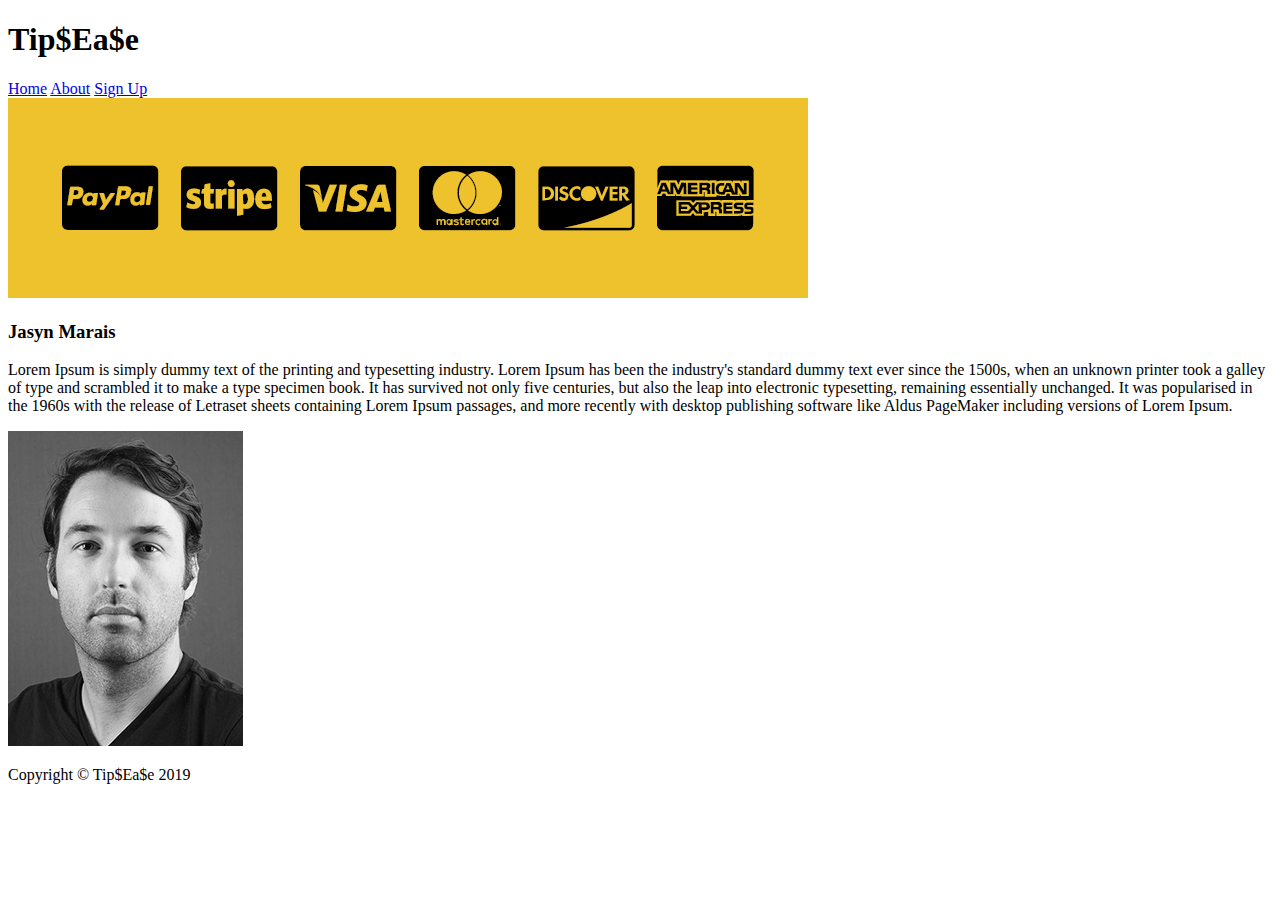
==== about.html @ 9f8a9b69 "added all files" ====
<!doctype html>

<html lang="en">
<head>
  <meta charset="utf-8">

  <title>Tip$Ea$e</title>
  <meta name="viewport" content="width=device-width, initial-scale=1">

  <link href="https://fonts.googleapis.com/css?family=Russo+One|Ubuntu" rel="stylesheet">
  <link rel="stylesheet" href="https://use.fontawesome.com/releases/v5.7.1/css/all.css" integrity="sha384-fnmOCqbTlWIlj8LyTjo7mOUStjsKC4pOpQbqyi7RrhN7udi9RwhKkMHpvLbHG9Sr" crossorigin="anonymous">
  <link href="css/index.css" rel="stylesheet">

  <!--[if lt IE 9]>
    <script src="https://cdnjs.cloudflare.com/ajax/libs/html5shiv/3.7.3/html5shiv.js"></script>
  <![endif]-->
</head>

<body>

 <header class="container top">
  <h1 class="slide-in">Tip$Ea$e</h1>

  <nav id="links">
    <a href="index.html">Home</a>
    <a href="about.html">About</a>
    <a href="#">Sign Up</a>
  </nav>

</header>

  <div class="container home">

    <header class="intro">

       <img src="img/payments-options.png" class= "planet" alt="Payment Options">
    
    <section class="walk">
      <div class="walk-text">
        <h3>Jasyn Marais</h3>

        <p>Lorem Ipsum is simply dummy text of the printing and typesetting industry. Lorem Ipsum has been the industry's standard dummy text ever since the 1500s, when an unknown printer took a galley of type and scrambled it to make a type specimen book. It has survived not only five centuries, but also the leap into electronic typesetting, remaining essentially unchanged. It was popularised in the 1960s with the release of Letraset sheets containing Lorem Ipsum passages, and more recently with desktop publishing software like Aldus PageMaker including versions of Lorem Ipsum.</p>
      
        
      </div>
      
      <div class="walk-img">
          <img src="img/jasyn-marais.png" alt="Jasyn Marais">
      </div>

    </section>

    <footer>
      <p>Copyright © Tip$Ea$e 2019</p>
    </footer>

  </div>
</body>
</html>
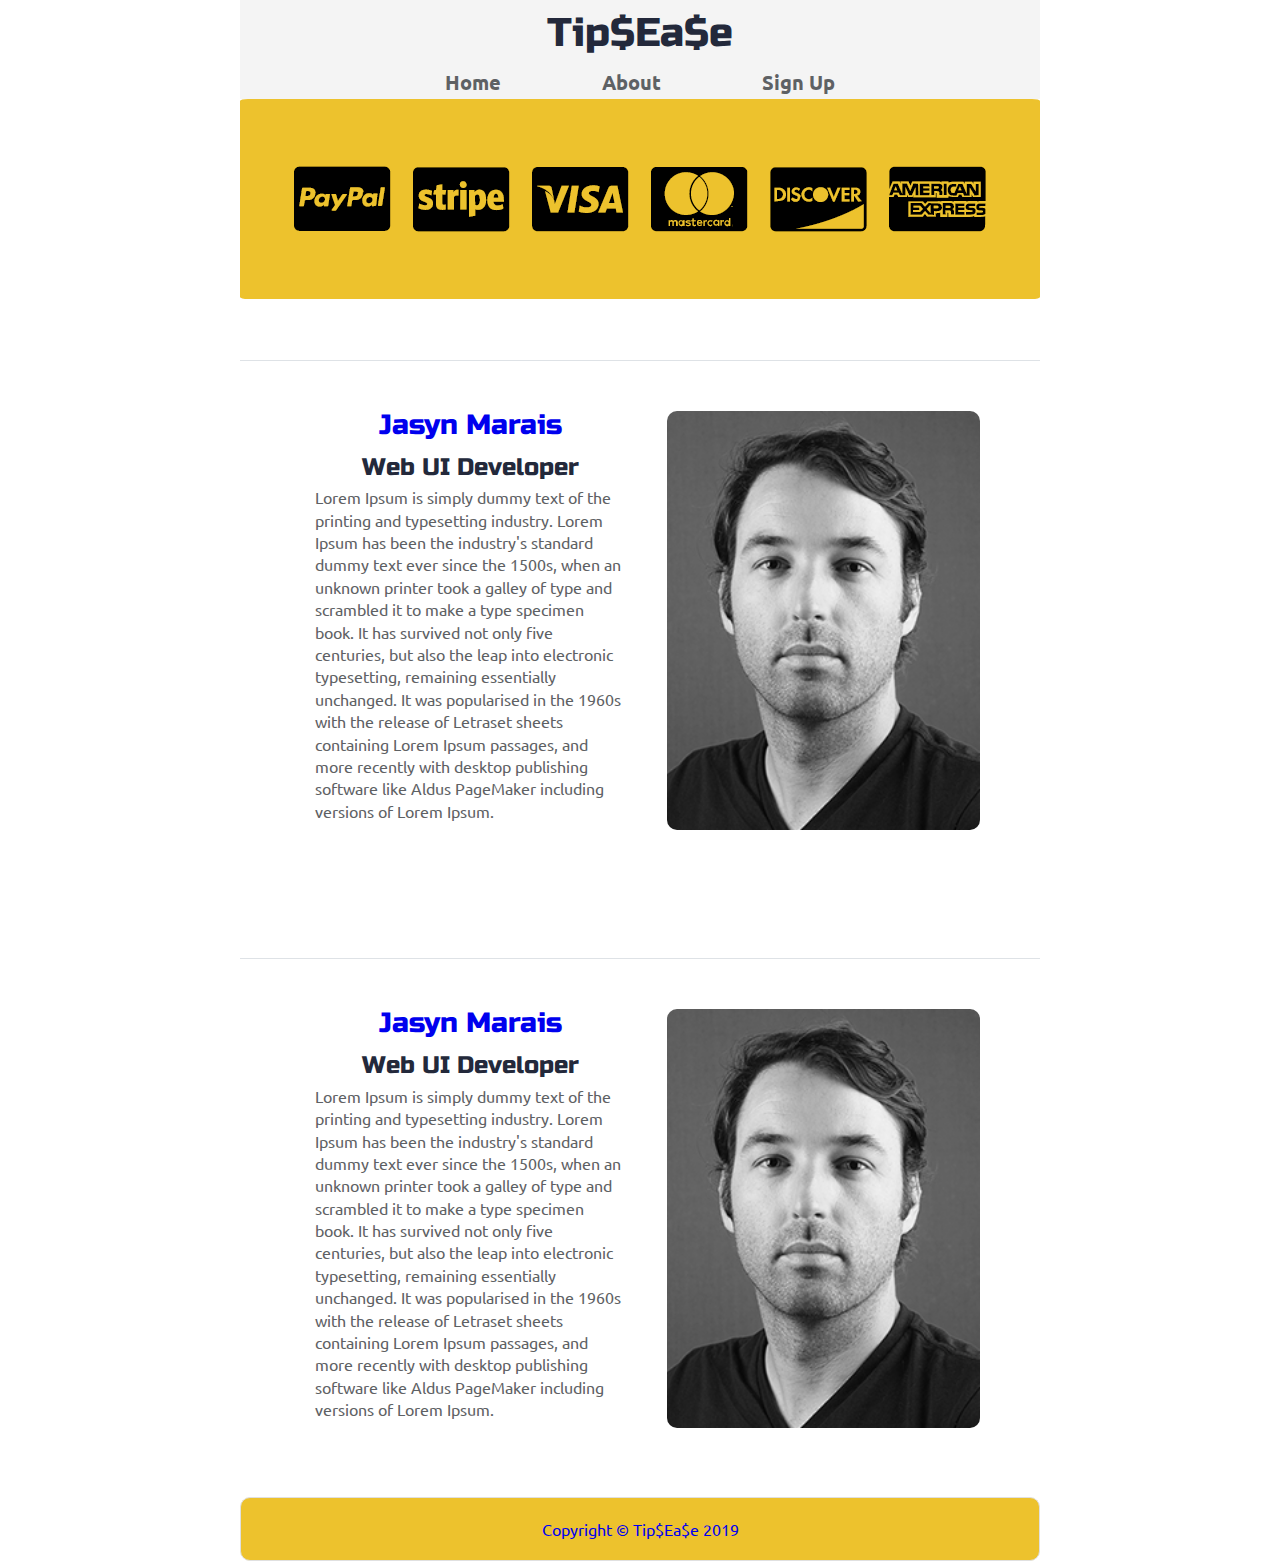
==== commit 3fe0939d: "more styling" ====
--- a/about.html
+++ b/about.html
@@ -37,7 +37,26 @@
     
     <section class="walk">
       <div class="walk-text">
-        <h3>Jasyn Marais</h3>
+        <h3><a href="https://github.com/jasynmarais">Jasyn Marais</a></h3>
+
+        <h4>Web UI Developer</h4>
+
+        <p>Lorem Ipsum is simply dummy text of the printing and typesetting industry. Lorem Ipsum has been the industry's standard dummy text ever since the 1500s, when an unknown printer took a galley of type and scrambled it to make a type specimen book. It has survived not only five centuries, but also the leap into electronic typesetting, remaining essentially unchanged. It was popularised in the 1960s with the release of Letraset sheets containing Lorem Ipsum passages, and more recently with desktop publishing software like Aldus PageMaker including versions of Lorem Ipsum.</p>
+      
+        
+      </div>
+      
+      <div class="walk-img">
+          <img src="img/jasyn-marais.png" alt="Jasyn Marais">
+      </div>
+
+    </section>
+
+    <section class="walk">
+      <div class="walk-text">
+        <h3><a href="https://github.com/jasynmarais">Jasyn Marais</a></h3>
+
+        <h4>Web UI Developer</h4>
 
         <p>Lorem Ipsum is simply dummy text of the printing and typesetting industry. Lorem Ipsum has been the industry's standard dummy text ever since the 1500s, when an unknown printer took a galley of type and scrambled it to make a type specimen book. It has survived not only five centuries, but also the leap into electronic typesetting, remaining essentially unchanged. It was popularised in the 1960s with the release of Letraset sheets containing Lorem Ipsum passages, and more recently with desktop publishing software like Aldus PageMaker including versions of Lorem Ipsum.</p>
       
@@ -51,7 +70,7 @@
     </section>
 
     <footer>
-      <p>Copyright © Tip$Ea$e 2019</p>
+      <p><a href="#">Copyright © Tip$Ea$e 2019</a></p>
     </footer>
 
   </div>
--- a/css/index.css
+++ b/css/index.css
@@ -0,0 +1,400 @@
+.bodyStyle {
+  display: flex;
+  justify-content: center;
+  justify-content: space-between;
+}
+.bodystyle2 {
+  font-size: 4rem;
+}
+.h1 {
+  padding-bottom: 5%;
+}
+.nav {
+  font-size: 1.4rem;
+}
+.flexbtn {
+  display: flex;
+  justify-content: center;
+  align-items: center;
+}
+@media (max-width: 500px) {
+  .img-none {
+    display: none;
+  }
+}
+/* http://meyerweb.com/eric/tools/css/reset/ 
+   v2.0 | 20110126
+   License: none (public domain)
+*/
+html,
+body,
+div,
+span,
+applet,
+object,
+iframe,
+h1,
+h2,
+h3,
+h4,
+h5,
+h6,
+p,
+blockquote,
+pre,
+a,
+abbr,
+acronym,
+address,
+big,
+cite,
+code,
+del,
+dfn,
+em,
+img,
+ins,
+kbd,
+q,
+s,
+samp,
+small,
+strike,
+strong,
+sub,
+sup,
+tt,
+var,
+b,
+u,
+i,
+center,
+dl,
+dt,
+dd,
+ol,
+ul,
+li,
+fieldset,
+form,
+label,
+legend,
+table,
+caption,
+tbody,
+tfoot,
+thead,
+tr,
+th,
+td,
+article,
+aside,
+canvas,
+details,
+embed,
+figure,
+figcaption,
+footer,
+header,
+hgroup,
+menu,
+nav,
+output,
+ruby,
+section,
+summary,
+time,
+mark,
+audio,
+video {
+  margin: 0;
+  padding: 0;
+  border: 0;
+  font-size: 100%;
+  font: inherit;
+  vertical-align: baseline;
+}
+/* HTML5 display-role reset for older browsers */
+article,
+aside,
+details,
+figcaption,
+figure,
+footer,
+header,
+hgroup,
+menu,
+nav,
+section {
+  display: block;
+}
+body {
+  line-height: 1;
+}
+ol,
+ul {
+  list-style: none;
+}
+blockquote,
+q {
+  quotes: none;
+}
+blockquote:before,
+blockquote:after,
+q:before,
+q:after {
+  content: '';
+  content: none;
+}
+table {
+  border-collapse: collapse;
+  border-spacing: 0;
+}
+* {
+  box-sizing: border-box;
+}
+html {
+  font-size: 62.5%;
+}
+html,
+body {
+  font-family: 'Ubuntu', sans-serif;
+  color: #5E6164;
+}
+h1,
+h2,
+h3,
+h4,
+h5 {
+  font-family: 'Russo One', sans-serif;
+  color: #23293B;
+}
+h2 {
+  font-size: 3.2rem;
+  text-align: center;
+}
+h3 {
+  font-size: 2.8rem;
+  text-align: center;
+}
+h4 {
+  font-size: 2.4rem;
+  text-align: center;
+  padding: 2%;
+}
+p {
+  font-size: 1.6rem;
+  line-height: 1.4;
+}
+.container {
+  max-width: 800px;
+  width: 100%;
+  margin: 0 auto;
+}
+a:link {
+  background-color: transparent;
+  text-decoration: none;
+}
+a:visited {
+  color: black;
+  background-color: transparent;
+  text-decoration: none;
+}
+a:hover {
+  color: gray;
+  background-color: transparent;
+}
+a:active {
+  color: black;
+  background-color: transparent;
+}
+#links {
+  display: flex;
+  justify-content: center;
+  justify-content: space-between;
+  font-size: 1.4rem;
+}
+#links a {
+  text-decoration: none;
+  color: #5E6164;
+  font-size: 2rem;
+  font-weight: bold;
+}
+footer {
+  color: #22283B;
+  background: #edc22d;
+  padding: 20px 0;
+  border: 1px double #e0e0e0;
+  border-radius: 10px;
+  display: flex;
+  justify-content: center;
+  align-items: center;
+}
+.top {
+  background-color: #f4f4f4;
+  padding: 1% 16% 0.5% 16%;
+}
+@media (max-width: 500px) {
+  .top {
+    width: 100%;
+  }
+}
+@keyframes pop-in {
+  0% {
+    opacity: 0;
+    transform: translateY(-4rem) scale(0.8);
+  }
+  100% {
+    opacity: 1;
+    transform: none;
+  }
+}
+.top h1 {
+  font-size: 4rem;
+  padding-bottom: 5%;
+  display: flex;
+  justify-content: center;
+  animation: pop-in 0.6s ease-out forwards;
+}
+.home {
+  width: 100%;
+  margin: 0 auto;
+}
+@media (max-width: 500px) {
+  .home {
+    width: 100%;
+  }
+}
+@media (max-width: 500px) {
+  .home .intro {
+    width: 100%;
+    padding-bottom: 5%;
+  }
+}
+.home .intro h2 {
+  padding: 15px;
+}
+.home .intro p {
+  padding: 0 15px;
+}
+.home .intro img {
+  border-radius: 1%;
+  width: 100%;
+}
+@media (max-width: 500px) {
+  .home .intro img {
+    overflow-x: hidden;
+  }
+}
+.home .space-images {
+  display: flex;
+  flex-wrap: wrap;
+  width: 100%;
+}
+.home .space-images img {
+  width: 28%;
+  margin: 20px 2.5%;
+  border-radius: 20px;
+  height: 100%;
+}
+@media (max-width: 500px) {
+  .home .space-images img {
+    width: 90%;
+    margin: 0 5%;
+  }
+}
+@media (max-width: 500px) {
+  .home .space-images .sky,
+  .home .space-images .launch {
+    display: none;
+  }
+}
+.home .visit-planets {
+  padding: 15px;
+}
+.home .visit-planets h3 {
+  margin-top: 11px;
+}
+.home .visit-planets p {
+  margin-top: 13px;
+}
+@media (max-width: 500px) {
+  .home .visit-planets {
+    flex-direction: column-reverse;
+    margin: 0 auto;
+    padding: 15px;
+  }
+}
+.home .walk {
+  margin-top: 60px;
+  border-top: 1px solid #dee2e6;
+  padding: 50px 60px;
+  display: flex;
+  justify-content: center;
+}
+@media (max-width: 500px) {
+  .home .walk {
+    flex-direction: column-reverse;
+    width: 100%;
+    margin: 10px;
+    padding: 10px 3%;
+  }
+}
+.home .walk .walk-text {
+  width: 50%;
+}
+@media (max-width: 500px) {
+  .home .walk .walk-text {
+    width: 100%;
+    margin-top: 15px;
+  }
+}
+.home .walk .walk-text h3 {
+  margin-bottom: 10px;
+}
+.home .walk .walk-text p {
+  margin-bottom: 26px;
+}
+.home .walk .walk-text .btn {
+  width: 35%;
+  color: white;
+  border-radius: 5px;
+  font-size: 1.6rem;
+  width: 100%;
+  padding: 15px;
+  border-radius: 10px;
+  text-align: center;
+  background-color: #000000;
+  cursor: pointer;
+}
+.home .walk .walk-text .btn:hover {
+  background-color: #ebbb16;
+  color: #000000;
+}
+@media (max-width: 500px) {
+  .home .walk .walk-text .btn {
+    width: 100%;
+    padding: 20px 0;
+  }
+}
+.home .walk .walk-img {
+  width: 46%;
+  margin-left: 4%;
+}
+@media (max-width: 500px) {
+  .home .walk .walk-img {
+    width: 100%;
+    margin: 0 auto;
+  }
+}
+.home .walk .walk-img img {
+  width: 100%;
+  height: auto;
+  border-radius: 10px;
+}
+@media (max-width: 500px) {
+  .home .walk .walk-img img {
+    width: 100%;
+    padding-top: 20px;
+  }
+}
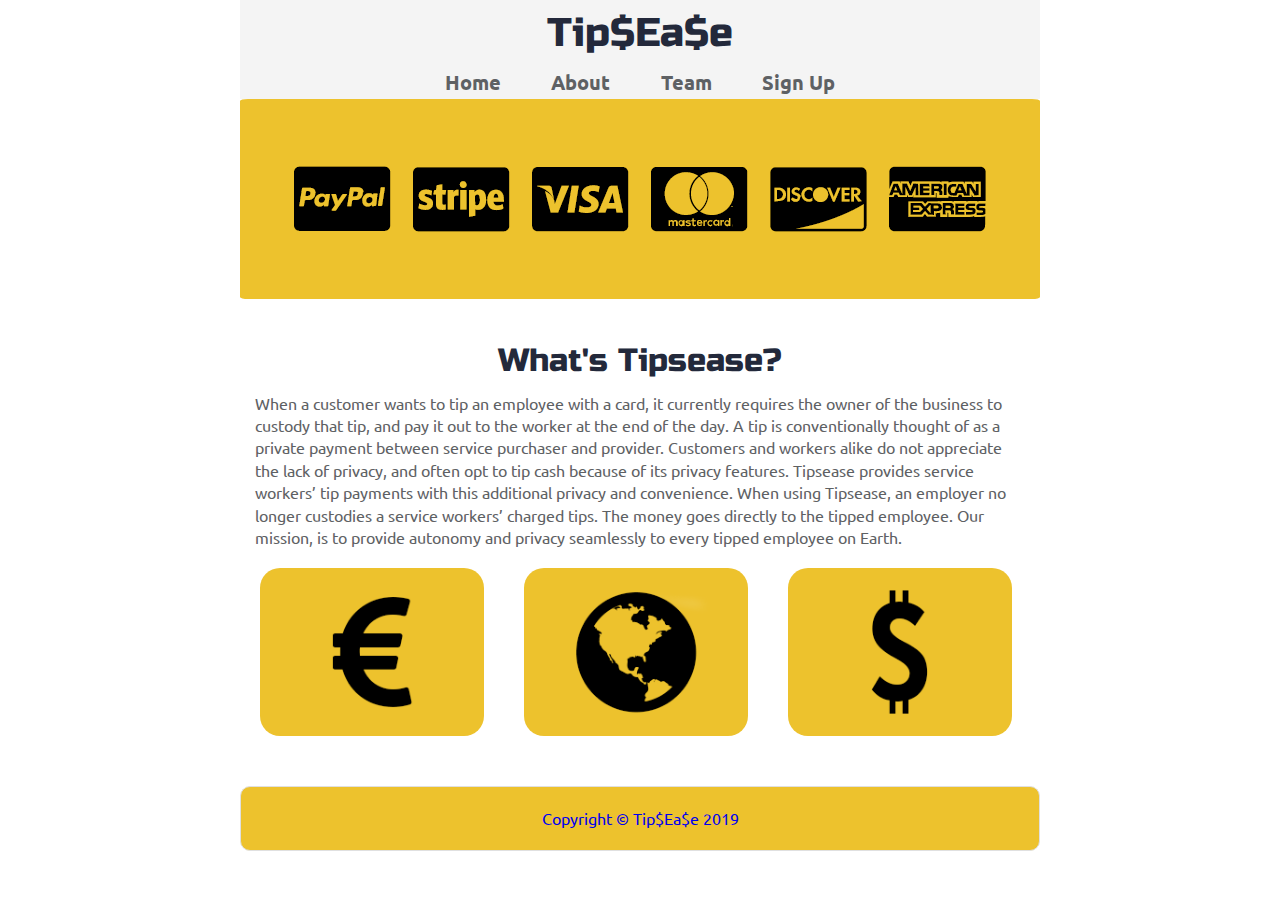
==== commit 943abdf4: "added about page" ====
--- a/about.html
+++ b/about.html
@@ -4,11 +4,10 @@
 <head>
   <meta charset="utf-8">
 
-  <title>Tip$Ea$e</title>
+  <title>Tip$Ea$e - About</title>
   <meta name="viewport" content="width=device-width, initial-scale=1">
 
   <link href="https://fonts.googleapis.com/css?family=Russo+One|Ubuntu" rel="stylesheet">
-  <link rel="stylesheet" href="https://use.fontawesome.com/releases/v5.7.1/css/all.css" integrity="sha384-fnmOCqbTlWIlj8LyTjo7mOUStjsKC4pOpQbqyi7RrhN7udi9RwhKkMHpvLbHG9Sr" crossorigin="anonymous">
   <link href="css/index.css" rel="stylesheet">
 
   <!--[if lt IE 9]>
@@ -24,6 +23,7 @@
   <nav id="links">
     <a href="index.html">Home</a>
     <a href="about.html">About</a>
+    <a href="team.html">Team</a>
     <a href="#">Sign Up</a>
   </nav>
 
@@ -33,41 +33,32 @@
 
     <header class="intro">
 
-       <img src="img/payments-options.png" class= "planet" alt="Payment Options">
+      <img src="img/payments-options.png" class= "payment-options" alt="Payment Options">
+
+      <h2>What's Tipsease?</h2>
     
-    <section class="walk">
-      <div class="walk-text">
-        <h3><a href="https://github.com/jasynmarais">Jasyn Marais</a></h3>
+      <p>When a customer wants to tip an employee with a card, it currently requires the owner of the business to custody that tip, and pay it out to the worker at the end of the day. A tip is conventionally thought of as a private payment between service purchaser and provider. Customers and workers alike do not appreciate the lack of privacy, and often opt to tip cash because of its privacy features. Tipsease provides service workers’ tip payments with this additional privacy and convenience.
 
-        <h4>Web UI Developer</h4>
+        When using Tipsease, an employer no longer custodies a service workers’ charged tips. The money goes directly to the tipped employee.
+        
+        Our mission, is to provide autonomy and privacy seamlessly to every tipped employee on Earth.</p>
+    
+    </header>
 
-        <p>Lorem Ipsum is simply dummy text of the printing and typesetting industry. Lorem Ipsum has been the industry's standard dummy text ever since the 1500s, when an unknown printer took a galley of type and scrambled it to make a type specimen book. It has survived not only five centuries, but also the leap into electronic typesetting, remaining essentially unchanged. It was popularised in the 1960s with the release of Letraset sheets containing Lorem Ipsum passages, and more recently with desktop publishing software like Aldus PageMaker including versions of Lorem Ipsum.</p>
-      
-        
-      </div>
-      
-      <div class="walk-img">
-          <img src="img/jasyn-marais.png" alt="Jasyn Marais">
-      </div>
+    <section class="space-images">
+        <img src="img/euro.png" class="blast" alt="Euro">
+        <img src="img/earth.png" class="sky" alt="Earth">
+        <img src="img/dollar.png" class="launch" alt="Dollar">
+    </section>
+   
+    <section class="visit-planets">
+     
 
+    
+    
     </section>
+    
 
-    <section class="walk">
-      <div class="walk-text">
-        <h3><a href="https://github.com/jasynmarais">Jasyn Marais</a></h3>
-
-        <h4>Web UI Developer</h4>
-
-        <p>Lorem Ipsum is simply dummy text of the printing and typesetting industry. Lorem Ipsum has been the industry's standard dummy text ever since the 1500s, when an unknown printer took a galley of type and scrambled it to make a type specimen book. It has survived not only five centuries, but also the leap into electronic typesetting, remaining essentially unchanged. It was popularised in the 1960s with the release of Letraset sheets containing Lorem Ipsum passages, and more recently with desktop publishing software like Aldus PageMaker including versions of Lorem Ipsum.</p>
-      
-        
-      </div>
-      
-      <div class="walk-img">
-          <img src="img/jasyn-marais.png" alt="Jasyn Marais">
-      </div>
-
-    </section>
 
     <footer>
       <p><a href="#">Copyright © Tip$Ea$e 2019</a></p>
--- a/css/index.css
+++ b/css/index.css
@@ -208,6 +208,20 @@
   color: black;
   background-color: transparent;
 }
+@keyframes slide {
+  from {
+    margin-left: 100%;
+  }
+  to {
+    margin-left: 0%;
+  }
+}
+.payment-options {
+  margin-bottom: 30px;
+  animation-duration: 4s;
+  animation-name: slide;
+  max-width: 100%;
+}
 #links {
   display: flex;
   justify-content: center;
@@ -327,7 +341,6 @@
 }
 .home .walk {
   margin-top: 60px;
-  border-top: 1px solid #dee2e6;
   padding: 50px 60px;
   display: flex;
   justify-content: center;
@@ -335,7 +348,7 @@
 @media (max-width: 500px) {
   .home .walk {
     flex-direction: column-reverse;
-    width: 100%;
+    width: auto;
     margin: 10px;
     padding: 10px 3%;
   }
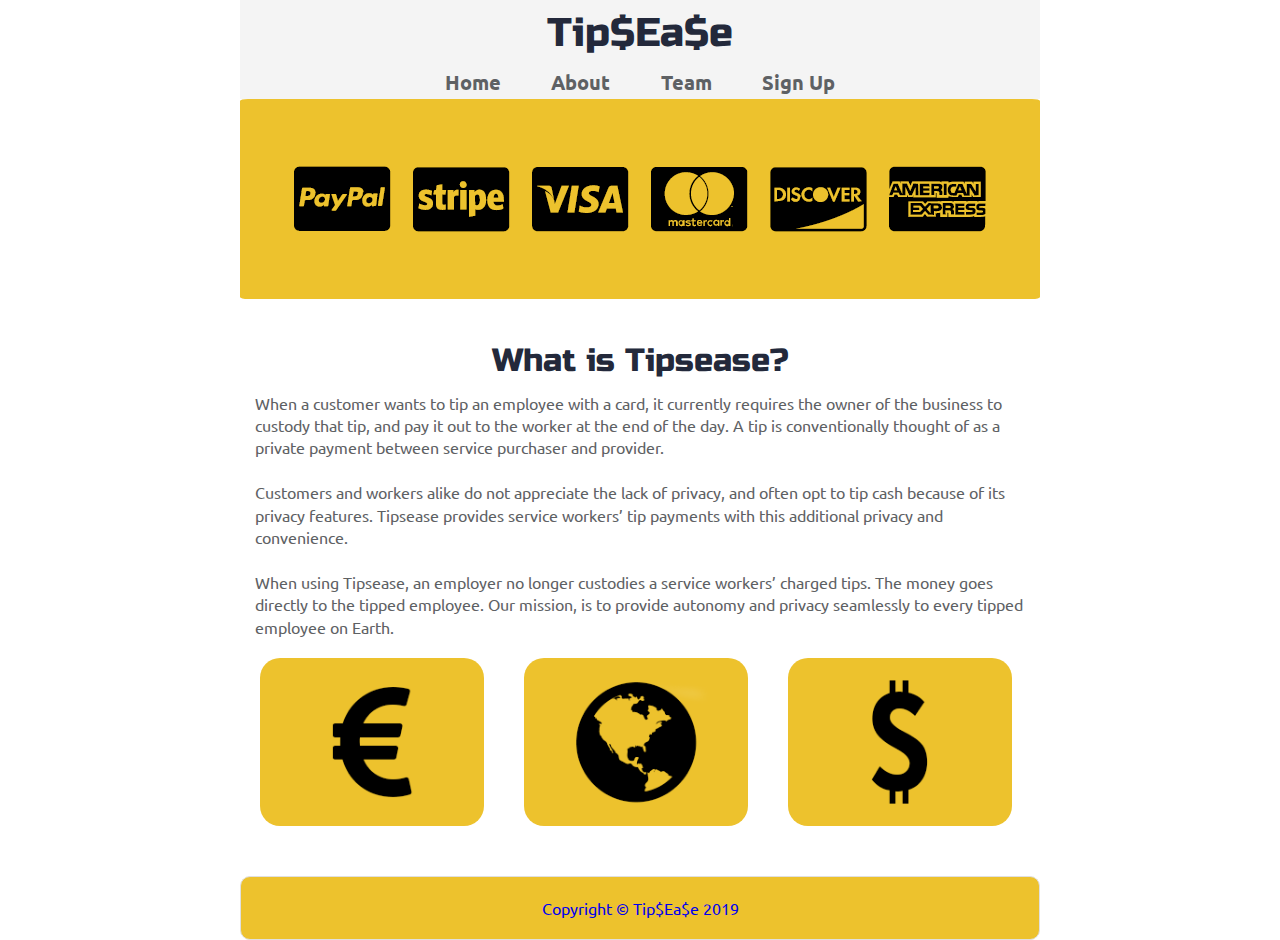
==== commit 728c43f9: "adding team members" ====
--- a/about.html
+++ b/about.html
@@ -35,13 +35,11 @@
 
       <img src="img/payments-options.png" class= "payment-options" alt="Payment Options">
 
-      <h2>What's Tipsease?</h2>
+      <h2>What is Tipsease?</h2>
     
-      <p>When a customer wants to tip an employee with a card, it currently requires the owner of the business to custody that tip, and pay it out to the worker at the end of the day. A tip is conventionally thought of as a private payment between service purchaser and provider. Customers and workers alike do not appreciate the lack of privacy, and often opt to tip cash because of its privacy features. Tipsease provides service workers’ tip payments with this additional privacy and convenience.
-
-        When using Tipsease, an employer no longer custodies a service workers’ charged tips. The money goes directly to the tipped employee.
-        
-        Our mission, is to provide autonomy and privacy seamlessly to every tipped employee on Earth.</p>
+      <p>When a customer wants to tip an employee with a card, it currently requires the owner of the business to custody that tip, and pay it out to the worker at the end of the day. A tip is conventionally thought of as a private payment between service purchaser and provider.<br> <br>Customers and workers alike do not appreciate the lack of privacy, and often opt to tip cash because of its privacy features. Tipsease provides service workers’ tip payments with this additional privacy and convenience.<br> 
+          
+        <br>When using Tipsease, an employer no longer custodies a service workers’ charged tips. The money goes directly to the tipped employee. Our mission, is to provide autonomy and privacy seamlessly to every tipped employee on Earth.</p>
     
     </header>
 
